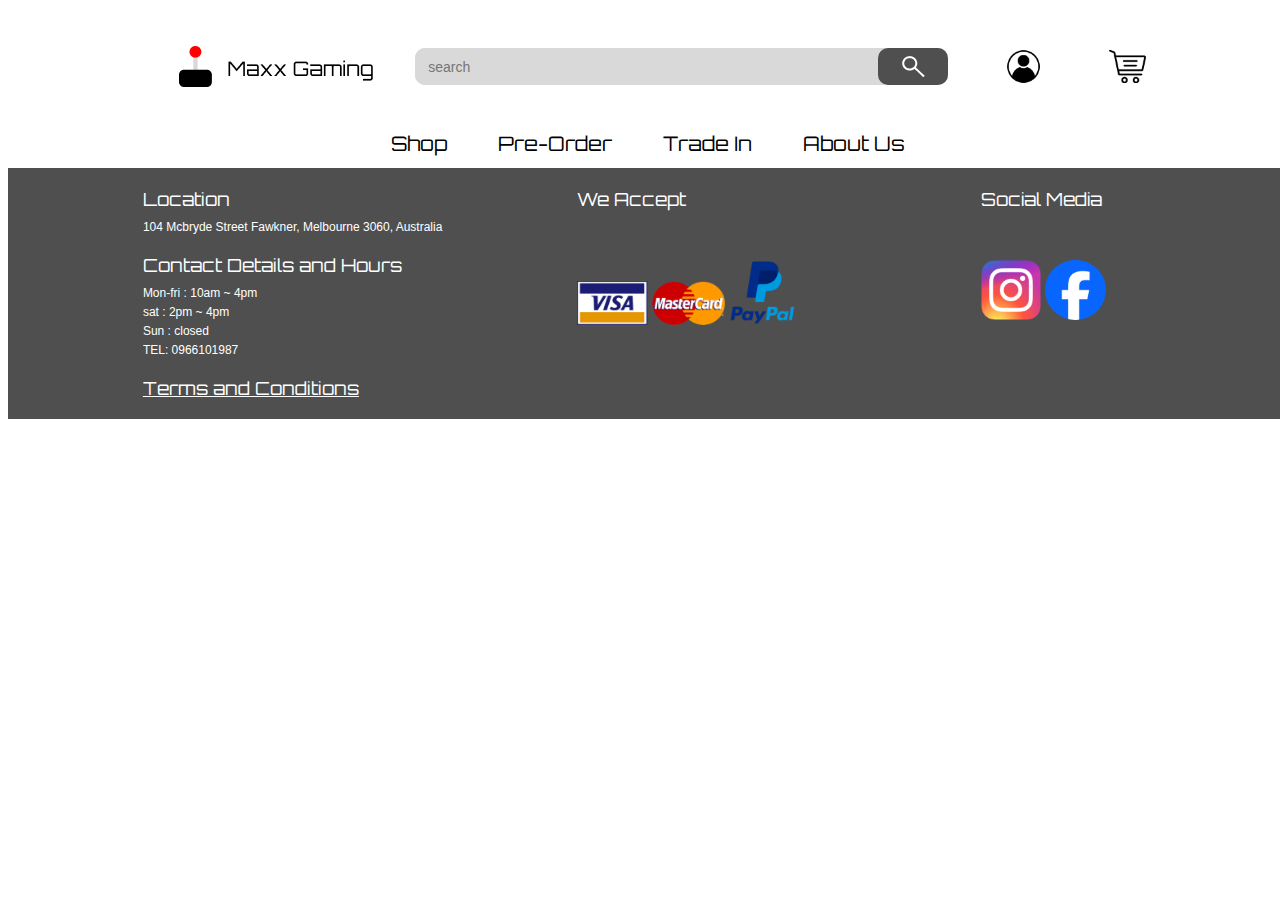
==== html/cart.html @ 016c909a "added animation and onclick to display menu" ====
<!DOCTYPE html>
<html lang="en">
<head>
    <meta charset="UTF-8">
    <meta name="viewport" content="width=device-width, initial-scale=1.0">
    <title>Maxx Gaming</title>
    <link rel="stylesheet" media="(max-width: 800px)" href="../css/smallpage.css">
    <link rel="stylesheet" media="(min-width: 801px)" href="../css/largepage.css">
        <!-- import orbitron font style -->
    <link href='https://fonts.googleapis.com/css?family=Orbitron' rel='stylesheet'>

</head>
<body>
     <!-- menu for mobile version -->
     <div id="menu">
        <div class="menu">
            <p>hi</p>
        </div>
    </div>
       <!-- centers the header -->
    <div class="center">
        <header>
       <!-- logo at desktop version, displays menu and cart at mobile version-->

            <div class="mobileheader">
                <!-- menu icon size does not need to be adjusted so theres no icon class -->
                <a class="mobileheadicon" style="margin-left: 3vw;" onclick="openmenu()"><img src="../files/menu.png" alt="cart"></a>
                <a href="../index.html"><img src="../files/logo.png" alt="Maxx Gaming Logo" style="margin: 3vw"></a>
                <a href="html/cart.html" class="mobileheadicon" style="margin-right: 5vw;"><img class="icon" src="../files/cart.png" alt="cart"></a>
            </div>
    
            <!-- searchbar -->
            <div class="searchbar">
                <input type="text" name="searchinput" placeholder="search" id="searchinput">
                <a href="shop.html" id="searchbutton"><img class="icon" src="../files/search.png" alt="searchbutton"></a>
            </div>
            <!-- profile and cart, hide at mobile version -->
            <a style="padding-left: 2vw;" id="deskprofile"><img class="icon" src="../files/profile.png" alt="profile"></a>
            <a style="padding-left: 2vw;" href="cart.html" id="deskcart"><img class="icon" src="../files/cart.png" alt="cart"></a>
        </header>
    </div>
    <!-- ______________________________ -->
    <!-- CONTENT OF EACH PAGE GOES HERE -->
    <!-- ------------------------------ -->
    <nav class="center" id="desknav">
        <a href="shop.html" class="navbaritem">Shop</a>
        <a class="navbaritem">Pre-Order</a>
        <a class="navbaritem">Trade In</a>
        <a class="navbaritem">About Us</a>
    </nav>
    <footer class="center" id="footer">
        <div style="margin-bottom: 10px;" id="footercontent">
            <h2>Location</h2>
            <p>104 Mcbryde Street Fawkner, Melbourne 3060, Australia</p>
            <h2>Contact Details and Hours</h2>
            <p>Mon-fri : 10am ~ 4pm</p>
            <p>sat : 2pm ~ 4pm</p>
            <p>Sun : closed</p>
            <p id="footerpmargin">TEL: 0966101987</p>
            <h2 style="text-decoration: underline;">Terms and Conditions</h2>
        </div>
        <div id="footercontent">
            <h2>We Accept</h2>
            <div class="imagespacing">
                <img class="icon" src="../files/visamaster (1).png" alt="visa and mastercard">
                <img class="icon" src="../files/paypal.png" alt="paypal">
            </div>
        </div>
        <div id="footercontent">
            <h2>Social Media</h2>
            <div class="imagespacing">
                <img class="icon" src="../files/insta.png" alt="instagram">
                <img class="icon" src="../files/facebook.png" alt="facebook">
            </div>
        </div>
    </footer>
    <script src="../javascript/menu.js"></script>
</body>
</html>
---- css/smallpage.css ----
@import url(global.css);

/*   _______________________ */
/* ~|MOBILE MENU CSS CONTENT|~ */
/*  ------------------------- */
#menu{
    display:none;
    position: absolute;
}
.menu{
    position: fixed;
    top: 0;
    width: 80vw;
    height: 50vh;
    display:flex;
    flex-direction: column;
    background-color: white;
    animation: menuslide;
    animation-duration: 0.4s;
}

@keyframes menuslide {
    from{left: -80vw;}
    to{left:0vw;}
}
/*   ___________________ */
/* ~|HEADER CSS CONTENT|~ */
/*  -------------------- */

/* make images smaller as original file dimentions are too large (as described in comments from assignment 2) */
header img.icon{
    width: auto;
    height: auto;
    max-width: 65%;
    max-height: 65%;
}

/* center content in header */
header {
    width: 100%;
    display: flex;
    /* vertical */
    align-items: center;  
    /* horizontal */
    justify-content: center; 
    flex-direction: column;
}
/* note: the search bar box covers/contians the input and the button */
.searchbar{
    height: 37px;
    display: flex;
    align-items: center; 
    justify-content: center;
    background-color: var(--lightgrey);
    border-radius: 10px;
    margin-bottom: 10px;
    
}
/* the space where user input their search  */
#searchinput{
    height: 35px;
    width: 70vw;
    border-radius: 10px;
    background-color: var(--lightgrey) ;
    margin: auto;
    border: 0ch;
    padding-left: 1vw; 
    font-size: 14px;
}


/* Remove the border of searchinput when typing or clicked */
#searchinput:focus {
    outline: none; 
    border-color: transparent; 
}

/* organise items in buttons */
a {
    display: flex; 
    justify-content: center;
    align-items: center;
}

#searchbutton{
    width: 70px;
    height: 37px;
    border-radius: 10px;
    display: flex;
    background-color: var(--darkgrey);
    align-items: center;  
    justify-content: center;
}

#searchbutton:hover {
    background-color: var(--hovercolour); /* Change background color on hover */
}

/* hide desktop version profile icon */
#deskprofile{
    display: none;
}

/* hide desktop version cart icon */
#deskcart{
    display: none;
}

/* space out the menu, logo and cart icon in mobile */
.mobileheader{
    width: 100vw;
    display: flex;
    align-items: center; 
    justify-content: space-between;
    flex-direction: row;

}


/*   ___________________ */
/* ~|NAVBAR CSS CONTENT|~ */
/*  -------------------- */

/* hide nav bar  */
#desknav{
    display: none;
}

/*  ____________________ */
/* ~|FOOTER CSS CONTENT|~ */
/*  -------------------- */

#footer{
    background-color: var(--darkgrey);
    width: 100%;
    height: 100%;
    align-items: flex-start;
    display: flex; 
    flex-direction: column;
    justify-content: center;
    align-items: center;  
    padding-bottom: 20px;
}

footer h2{
    font-size: 15px;
    font-family: Orbitron;
    color: white;
    font-weight: normal;
    margin-top: 10px;
    margin-bottom: 10px;
}

footer p{
    font-size: 12px;
    color: white;
    font-family: sans-serif;
    font-weight: normal;
    margin-top: 5px;
    margin-bottom: 5px;
}

/* resizing icons */
footer img.icon {
    width: auto;
    height: auto;
    max-width: 35%;
    max-height: 35%;
}
img.icon[src$="paypal.png"] {
    width: auto; 
    height: auto; 
    max-width: 25%; 
    max-height: 25%;
}

img.icon[src$="visamaster (1).png"] {
    width: auto; 
    height: auto; 
    max-width: 55%;
    max-height: 55%;
}

/* spaces out image in footer vertically */
.imagespacing{
    margin-top: 20px;
}

/* all elements in footer aligns center */
#footercontent > *{
    display: flex;
    justify-content: center;
    align-items: center;  
}
---- css/largepage.css ----
@import url(global.css);
/*   _______________________ */
/* ~|MOBILE MENU CSS CONTENT|~ */
/*  ------------------------- */

#menu{
    display: none;
}

/*   ___________________ */
/* ~|HEADER CSS CONTENT|~ */
/*  -------------------- */

/* make images smaller as original file dimentions are too large (as described in comments from assignment 2) */
header img.icon{
    width: auto;
    height: auto;
    max-width: 65%;
    max-height: 65%;
}

/* center content in header */
header{
    display: flex;
    /* vertical */
    align-items: center;  
    /* horizontal */
    justify-content: center; 
}

/* the search bar box covers/contians the input and the button */
.searchbar{
    height: 37px;
    display: flex;
    align-items: center; 
    justify-content: center;
    background-color: var(--lightgrey);
    border-radius: 10px;
    margin: auto;
}

/* the space where user input their search  */
#searchinput{
    height: 35px;
    width: 35vw;
    border-radius: 10px;
    background-color: var(--lightgrey) ;
    margin: auto;
    border: 0ch;
    padding-left: 1vw; 
    font-size: 14px;
}


/* Remove the border of searchinput when typing or clicked */
#searchinput:focus {
    outline: none; 
    border-color: transparent; 
}

/* organise items in buttons */
a {
    display: flex; 
    justify-content: center;
    align-items: center;
}


#searchbutton{
    width: 70px;
    height: 37px;
    border-radius: 10px;
    display: flex;
    background-color: var(--darkgrey);
    align-items: center;  
    justify-content: center;
}

#searchbutton:hover {
    background-color: var(--hovercolour); /* Change background color on hover */
}

/* remove mobile version icons */
.mobileheadicon{
    display: none;
}

/*   ___________________ */
/* ~|NAVBAR CSS CONTENT|~ */
/*  -------------------- */

.navbaritem{
    padding-left: 1vw;
    padding-right: 1vw;
    padding-top: 5px;
    padding-bottom: 10px;
    margin-left: 1vw;
    margin-right: 1vw;
    border-bottom: 2px solid transparent;
    font-size: 20px;
    font-family: Orbitron;
    color: black;
    text-decoration: none;
}

.navbaritem:hover{
    border-bottom: 2px solid black;
}
/*  ____________________ */
/* ~|FOOTER CSS CONTENT|~ */
/*  -------------------- */

#footer{
    background-color: var(--darkgrey);
    width: 100%;
    justify-content: space-evenly;
    align-items: flex-start;
}

footer h2{
    font-size: 18px;
    font-family: Orbitron;
    color: white;
    font-weight: normal;
    margin-top: 20px;
    margin-bottom: 10px;
}

footer p{
    font-size: 12px;
    color: white;
    font-family: sans-serif;
    font-weight: normal;
    margin-top: 5px;
    margin-bottom: 5px;
}

/* resizing icons */
footer img.icon {
    width: auto;
    height: auto;
    max-width: 35%;
    max-height: 35%;
}
img.icon[src$="paypal.png"] {
    width: auto; 
    height: auto; 
    max-width: 25%; 
    max-height: 25%;
}

img.icon[src$="visamaster (1).png"] {
    width: auto; 
    height: auto; 
    max-width: 55%;
    max-height: 55%;
}

/* spaces out image in footer vertically */
.imagespacing{
    margin-top: 50px;
}
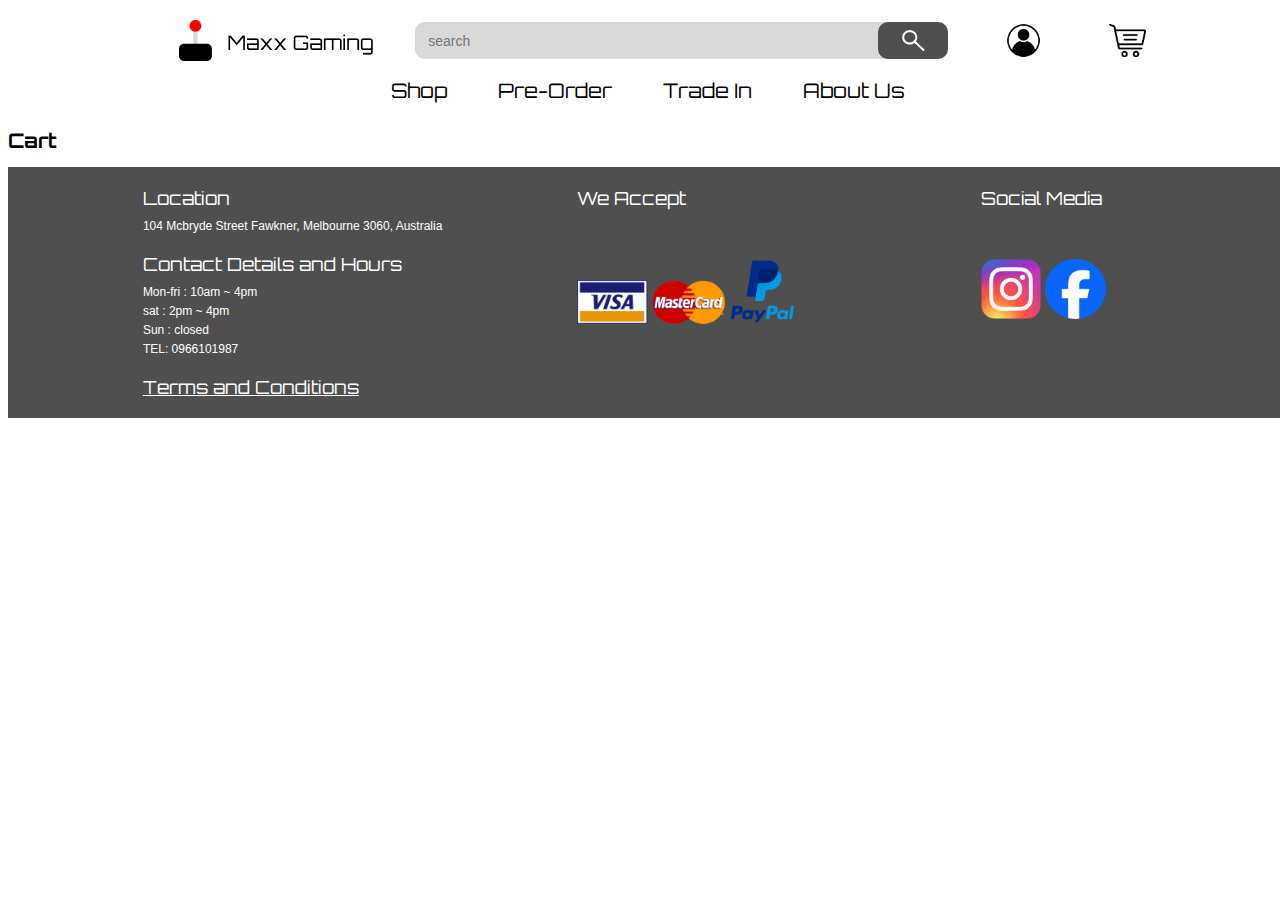
==== commit 810ea015: "finish up menu" ====
--- a/html/cart.html
+++ b/html/cart.html
@@ -11,22 +11,23 @@
 
 </head>
 <body>
-     <!-- menu for mobile version -->
-     <div id="menu">
-        <div class="menu">
-            <p>hi</p>
-        </div>
-    </div>
        <!-- centers the header -->
-    <div class="center">
+    <div class="center sticky">
         <header>
-       <!-- logo at desktop version, displays menu and cart at mobile version-->
-
+            <!-- menu for mobile version -->
+            <div id="menu">
+                <a class="menubutton" href="shop.html"><h2>Shop</h2></a>
+                <a class="menubutton"><h2>Pre-order</h2></a>
+                <a class="menubutton"><h2>Trade in</h2></a>
+                <a class="menubutton"><h2>About us</h2></a>
+                <a class="menubutton"><h2>Account</h2></a>
+            </div>
+             <!-- logo at desktop version, displays menu, logo and cart at mobile version-->
             <div class="mobileheader">
                 <!-- menu icon size does not need to be adjusted so theres no icon class -->
                 <a class="mobileheadicon" style="margin-left: 3vw;" onclick="openmenu()"><img src="../files/menu.png" alt="cart"></a>
-                <a href="../index.html"><img src="../files/logo.png" alt="Maxx Gaming Logo" style="margin: 3vw"></a>
-                <a href="html/cart.html" class="mobileheadicon" style="margin-right: 5vw;"><img class="icon" src="../files/cart.png" alt="cart"></a>
+                <a href="../index.html"><img src="../files/logo.png" alt="Maxx Gaming Logo" id="logo"></a>
+                <a href="cart.html" class="mobileheadicon" style="margin-right: 5vw;"><img class="icon" src="../files/cart.png" alt="cart"></a>
             </div>
     
             <!-- searchbar -->
@@ -34,20 +35,21 @@
                 <input type="text" name="searchinput" placeholder="search" id="searchinput">
                 <a href="shop.html" id="searchbutton"><img class="icon" src="../files/search.png" alt="searchbutton"></a>
             </div>
-            <!-- profile and cart, hide at mobile version -->
+            <!-- profile and cart, hide at mobile version since format is different-->
             <a style="padding-left: 2vw;" id="deskprofile"><img class="icon" src="../files/profile.png" alt="profile"></a>
             <a style="padding-left: 2vw;" href="cart.html" id="deskcart"><img class="icon" src="../files/cart.png" alt="cart"></a>
         </header>
     </div>
-    <!-- ______________________________ -->
-    <!-- CONTENT OF EACH PAGE GOES HERE -->
-    <!-- ------------------------------ -->
     <nav class="center" id="desknav">
         <a href="shop.html" class="navbaritem">Shop</a>
         <a class="navbaritem">Pre-Order</a>
         <a class="navbaritem">Trade In</a>
         <a class="navbaritem">About Us</a>
     </nav>
+    <!-- ______________________________ -->
+    <!-- CONTENT OF EACH PAGE GOES HERE -->
+    <!-- ------------------------------ -->
+    <h1>Cart</h1>
     <footer class="center" id="footer">
         <div style="margin-bottom: 10px;" id="footercontent">
             <h2>Location</h2>
--- a/css/smallpage.css
+++ b/css/smallpage.css
@@ -3,25 +3,48 @@
 /*   _______________________ */
 /* ~|MOBILE MENU CSS CONTENT|~ */
 /*  ------------------------- */
+
 #menu{
-    display:none;
-    position: absolute;
-}
-.menu{
     position: fixed;
-    top: 0;
-    width: 80vw;
-    height: 50vh;
-    display:flex;
+    top: -500px;
+    /* height of the menu */
+    width: 100vw;
+    height: auto;
+    display: flex;
+    justify-content: center;
+    align-items: center;  
     flex-direction: column;
     background-color: white;
-    animation: menuslide;
+    animation-name: "";
     animation-duration: 0.4s;
-}
-
-@keyframes menuslide {
-    from{left: -80vw;}
-    to{left:0vw;}
+    animation-fill-mode: forwards;
+    padding: 10px; /* Applies padding to all sides */
+}
+
+/* define slide in and out positions */
+@keyframes slidein {
+    from{top: -500px;}
+    to{top: 108px;}
+}
+
+@keyframes slideout {
+    from{top: 108px;}
+    to{top: -500px;}
+}
+
+.menubutton{
+    width: 90vw;
+    height: 80px;
+    border: 0;
+    border-radius: 10px;
+    background-color: var(--darkgrey);
+    color: white;
+    margin-bottom: 5px;
+    text-decoration: none;
+}
+
+.menubutton:hover{
+    background-color: var(--hovercolour);
 }
 /*   ___________________ */
 /* ~|HEADER CSS CONTENT|~ */
@@ -35,6 +58,14 @@
     max-height: 65%;
 }
 
+/* logo margin  */
+#logo{
+    margin-left: 3vw;
+    margin-right: 3vw;
+    margin-top: 10px;
+    margin-bottom: 10px;
+}
+
 /* center content in header */
 header {
     width: 100%;
@@ -54,7 +85,6 @@
     background-color: var(--lightgrey);
     border-radius: 10px;
     margin-bottom: 10px;
-    
 }
 /* the space where user input their search  */
 #searchinput{
@@ -68,7 +98,6 @@
     font-size: 14px;
 }
 
-
 /* Remove the border of searchinput when typing or clicked */
 #searchinput:focus {
     outline: none; 
@@ -113,7 +142,6 @@
     align-items: center; 
     justify-content: space-between;
     flex-direction: row;
-
 }
 
 
--- a/css/largepage.css
+++ b/css/largepage.css
@@ -17,6 +17,12 @@
     height: auto;
     max-width: 65%;
     max-height: 65%;
+}
+
+/* logo margin */
+#logo{
+    margin-left: 3vw; 
+    margin-right: 3vw;
 }
 
 /* center content in header */
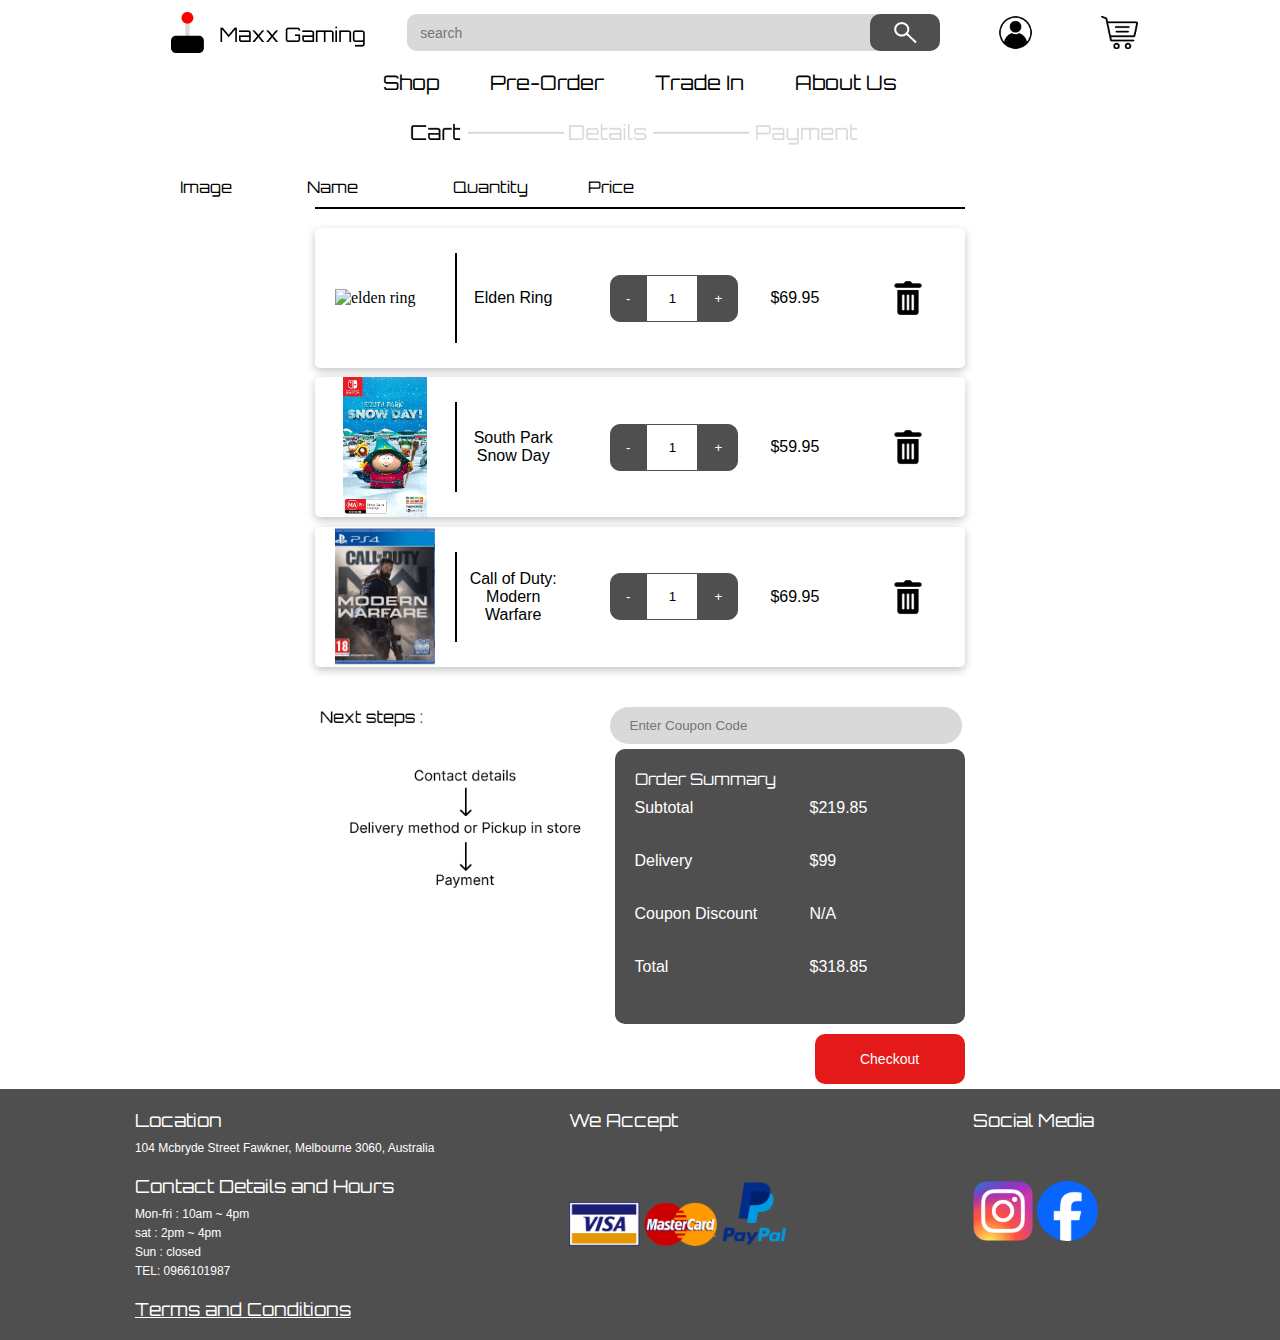
==== commit 9d81504b: "Product pages, cart, order summary component of checkout, confirmation page (phone and desktop displ" ====
--- a/html/cart.html
+++ b/html/cart.html
@@ -6,7 +6,10 @@
     <title>Maxx Gaming</title>
     <link rel="stylesheet" media="(max-width: 800px)" href="../css/smallpage.css">
     <link rel="stylesheet" media="(min-width: 801px)" href="../css/largepage.css">
-        <!-- import orbitron font style -->
+    <!-- checkout structure -->
+    <link rel="stylesheet" media="(max-width: 800px)"href="../css/cart-small.css">
+    <link rel="stylesheet" media="(min-width: 801px)"href="../css/cart-large.css">
+    <!-- import orbitron font style -->
     <link href='https://fonts.googleapis.com/css?family=Orbitron' rel='stylesheet'>
 
 </head>
@@ -16,7 +19,7 @@
         <header>
             <!-- menu for mobile version -->
             <div id="menu">
-                <a class="menubutton" href="shop.html"><h2>Shop</h2></a>
+                <a class="menubutton" href="shop.html" onclick="shoptitle('Shop')"><h2>Shop</h2></a>
                 <a class="menubutton"><h2>Pre-order</h2></a>
                 <a class="menubutton"><h2>Trade in</h2></a>
                 <a class="menubutton"><h2>About us</h2></a>
@@ -41,7 +44,7 @@
         </header>
     </div>
     <nav class="center" id="desknav">
-        <a href="shop.html" class="navbaritem">Shop</a>
+        <a href="shop.html" class="navbaritem" onclick="shoptitle('Shop')">Shop</a>
         <a class="navbaritem">Pre-Order</a>
         <a class="navbaritem">Trade In</a>
         <a class="navbaritem">About Us</a>
@@ -49,7 +52,110 @@
     <!-- ______________________________ -->
     <!-- CONTENT OF EACH PAGE GOES HERE -->
     <!-- ------------------------------ -->
-    <h1>Cart</h1>
+    <!-- progress bar -->
+    <div class="progresscontainer">
+        <img class="progressbar" src="../files/cart-details-payment/1.png" alt="progress">
+    </div>
+    <div class="pagetitle">
+        Cart
+    </div>
+    <div class="carttitles">
+        <div id="image">Image</div>
+        <div id="name">Name</div>
+        <div id="quantitytitle">Quantity</div>
+        <div id="price">Price</div>
+        <div></div>
+    </div>    
+    <div class="cartcontainer">
+        <div class="black-line"></div>
+        <div class="cartitemcard">
+            <div class="productincart">
+                <img src="../files/home-products/image 21.png" alt="elden ring">
+            </div>
+            <div class="vertical-line"></div>
+            <div class="nameofproduct">Elden Ring</div>
+            <div class="quantity">
+                <button id="decrease">-</button>
+                <input type="text" id="quantity" value="1">
+                <button id="increase">+</button>
+            </div>
+            <div class="priceofcartitem">$69.95</div>
+            <div class="bin">
+                <img src="../files/cart/bin.png" alt="bin">
+            </div>
+        </div>    
+        <div class="cartitemcard">
+            <div class="productincart">
+                <img src="../files/individual-product-display-images/southparksnowdayproductdisplay.jpg" alt="south park snow day">
+            </div>
+            <div class="vertical-line"></div>
+            <div class="nameofproduct">South Park Snow Day</div>
+            <div class="quantity">
+                <button id="decrease">-</button>
+                <input type="text" id="quantity" value="1">
+                <button id="increase">+</button>
+            </div>
+            <div class="priceofcartitem">$59.95</div>
+            <div class="bin">
+                <img src="../files/cart/bin.png" alt="bin">
+            </div>
+        </div>
+        <div class="cartitemcard">
+                <div class="productincart">
+                    <img src="../files/individual-product-display-images/cod.png" alt="call of duty: modern warfare">
+                </div>
+                <div class="vertical-line"></div>
+                <div class="nameofproduct">Call of Duty: Modern Warfare</div>
+                <div class="quantity">
+                    <button id="decrease">-</button>
+                    <input type="text" id="quantity" value="1">
+                    <button id="increase">+</button>
+                </div>
+                <div class="priceofcartitem">$69.95</div>
+                <div class="bin">
+                    <img src="../files/cart/bin.png" alt="bin">
+                </div>
+            </div>
+        </div>
+    </div>
+
+    <div class="orderprocessandsummary">
+        <!-- column 1 -->
+        <div class="column1">
+            <img src="../files/cart/steps.png" alt="next steps">
+            <div id="subtotalincolumn1">Subtotal: $219.85</div>
+        </div>
+        <!-- column 2 -->
+        <div class="column2">
+            <div class="coupon">
+                <input type="text" name="checkoutinput" placeholder="Enter Coupon Code" class="couponinput">
+            </div>
+            <div class="ordersummary">
+                <div id="ordersummarytitle">Order Summary</div>
+                <div id="ordercolumns">
+                    <div id="ordersummarydetails">
+                        <div id="subtotal">Subtotal</div>
+                        <div id="delivery">Delivery</div>
+                        <div id="coupon discount">Coupon Discount</div>
+                        <div id="total">Total</div>
+                    </div>
+                    <div id="orderfigures">
+                        <div id="subtotalnumber">$219.85</div>
+                        <div id="subtotalnumber">$99</div>
+                        <div id="subtotalnumber">N/A</div>
+                        <div id="subtotalnumber">$318.85</div>
+                    </div>
+                </div>
+            </div>
+            
+            <div class="checkoutcontainerbutton">
+                <a class="checkoutbutton" href="../html/checkout.html">
+                    Checkout
+                </a>
+            </div>    
+        </div>
+    </div>
+
     <footer class="center" id="footer">
         <div style="margin-bottom: 10px;" id="footercontent">
             <h2>Location</h2>
@@ -77,5 +183,6 @@
         </div>
     </footer>
     <script src="../javascript/menu.js"></script>
+    <script src="../javascript/shoptitle.js"></script>
 </body>
 </html>
--- a/css/smallpage.css
+++ b/css/smallpage.css
@@ -6,6 +6,7 @@
 
 #menu{
     position: fixed;
+    /* out of screen at first, then slide in when menu activated */
     top: -500px;
     /* height of the menu */
     width: 100vw;
@@ -152,6 +153,35 @@
 /* hide nav bar  */
 #desknav{
     display: none;
+}
+
+
+/*  ____________________ */
+/* ~|PAGE CSS CONTENT|~ */
+/*  -------------------- */
+
+#marginleft{
+    margin-left: 2.5vw;
+}
+
+h1{
+    font-size: 18px;
+    font-family: orbitron;
+    font-weight: normal;
+}
+
+h2{
+    font-size: 15px;
+    font-family: orbitron;
+    font-weight: normal;
+}
+
+p{
+    font-size: 12px;
+    font-family: sans-serif;
+    font-weight: normal;
+    text-decoration: none;
+    color: black;
 }
 
 /*  ____________________ */
--- a/css/largepage.css
+++ b/css/largepage.css
@@ -112,13 +112,41 @@
 .navbaritem:hover{
     border-bottom: 2px solid black;
 }
+
+
+/*  ____________________ */
+/* ~|PAGE CSS CONTENT|~ */
+/*  -------------------- */
+.marginleft{
+    margin-left: 5vw;
+}
+
+h1{
+    font-size: 20px;
+    font-family: orbitron;
+    font-weight: normal;
+}
+
+h2{
+    font-size: 16px;
+    font-family: orbitron;
+    font-weight: normal;
+}
+
+p{
+    font-size: 12px;
+    font-family: sans-serif;
+    font-weight: normal;
+    text-decoration: none;
+    color: black;
+}
 /*  ____________________ */
 /* ~|FOOTER CSS CONTENT|~ */
 /*  -------------------- */
 
 #footer{
     background-color: var(--darkgrey);
-    width: 100%;
+    width: 100vw;
     justify-content: space-evenly;
     align-items: flex-start;
 }
--- a/css/cart-small.css
+++ b/css/cart-small.css
@@ -0,0 +1,235 @@
+@import url(global.css);
+
+/* progress bar container */
+.progresscontainer{
+    width: 100vw;
+    display: flex;
+    justify-content: center;
+}
+
+/* adjust progress bar size */
+.progressbar{
+    width: 85vw;
+}
+
+.pagetitle {
+    font-family: orbitron;
+    font-size: 20px;
+    margin-left: 10px;
+}
+
+/* cart container */
+.cartcontainer{
+    display: flex;
+    flex-direction: column;
+    justify-content: center;
+    align-items: center;
+}
+
+/* cart titles */
+.cartcontainer{
+    display: flex;
+    flex-direction: column;
+    justify-content: center;
+    align-items: center;
+}
+
+/* cart titles */
+.carttitles{
+    font-size: 16px;
+    font-family: orbitron;
+    font-weight: normal;
+    display: flex; 
+    flex-direction: row;
+    text-align: left;
+    margin-top: 20px;
+    margin-bottom: 10px;
+}
+
+#image {
+    margin-left: 40px;
+}
+
+#name {
+    margin-left: 25px;
+}
+
+#quantitytitle {
+    margin-left: 20px;
+}
+
+#price {
+    margin-left: 35px;
+}
+
+/* line separating titles and cart items */
+.black-line {
+    height: 2px; /* Adjust height as needed */
+    background-color: black; /* Color of the line */
+    width: 95vw; /* Width of the line, adjust as needed */
+}
+
+/* cart item card */
+.cartitemcard{
+    margin: 1.5vw;
+    max-width: 90vw;
+    width: 650px;
+    max-height: 140px;
+    height: 140px;
+    border-radius: 5px;
+    box-shadow: rgba(0, 0, 0, 0.24) 0px 3px 8px;
+    display: flex;
+    flex-direction: row;
+    justify-content: flex-start;
+    text-decoration: none;
+    margin-bottom: 10px;
+}
+
+.productincart {
+    display: flex;
+    align-items: center; 
+}
+
+.productincart img {
+    max-width: 100px;
+    width: 100px; 
+    height: 100px; 
+    object-fit: contain;
+}
+
+.vertical-line {
+    display:none;
+}
+  
+
+.nameofproduct{
+    flex: 1; 
+    display: flex;
+    justify-content: center; 
+    align-items: center; 
+    font-family: sans-serif;
+    text-align: center;
+    max-width: 40px;
+}
+
+/* quantity container for adjusting amount */
+.quantity {
+    display: flex;
+    align-items: center;
+    margin-left: 10px;
+}
+
+/* styling for input quantity */
+.quantity input {
+    width: 30px;
+    text-align: center;
+    background-color: var(--lightgrey);
+    border: none;
+    padding: 15px 5px;
+}
+
+/* styling for common elements between + and - */
+.quantity button {
+    background-color: var(--darkgrey);
+    border: none;
+    padding: 15px 15px;
+    cursor: pointer;
+    color: white;
+}
+
+#increase {
+    border-radius: 0px 10px 10px 0px;
+}
+
+#decrease {
+    border-radius: 10px 0 0px 10px;
+}
+
+.individualproductcontainer{
+    display: flex;
+    justify-content: center;
+    max-width:100vw;
+}
+
+.priceofcartitem{
+    display: flex;
+    justify-content: center; 
+    align-items: center;
+    font-family: sans-serif;
+    margin-left: 10px;
+}
+
+.bin{
+    flex: 1; 
+    display: flex;
+    justify-content: center; 
+    align-items: center;
+}
+
+.bin img{
+    width: 30px;
+    height:auto;
+}
+
+/* Container for columns */
+.orderprocessandsummary {
+    display: flex;
+    justify-content: center; /* Center horizontally */
+}
+
+/* Product display */
+.column1 {
+    display: flex;
+    justify-content: flex-end;
+
+}
+
+.column1 img {
+    display:none;
+}
+
+#subtotalincolumn1 {
+    font-family: sans-serif;
+    font-size: 14pt;
+    justify-content: center;
+    text-align: center;
+    margin-left: 30px;
+    margin-top: 25px;
+}
+
+/* Product description */
+.column2 {
+    flex: 1.1;
+    margin-top: 50px;
+}
+
+.couponinput {
+    display:none;
+}
+
+/* container for product details */
+.ordersummary {
+    display:none;
+}
+
+.checkoutcontainerbutton {
+    display: flex;
+    margin-left: 175px;
+}
+
+.checkoutbutton {
+    width: 150px;
+    height: 50px;
+    background-color: var(--hovercolour);
+    border-radius: 10px;
+    display:flex;
+    margin: 5px;
+    font-family: sans-serif;
+    font-size: 14px;
+    color: white;
+    justify-content: center;
+    align-items: center;
+    margin-top: -40px;
+    margin-left: -130px;
+    text-decoration: none;
+}--- a/css/cart-large.css
+++ b/css/cart-large.css
@@ -0,0 +1,278 @@
+@import url(global.css);
+
+/* progress bar container */
+.progresscontainer{
+    width: 100vw;
+    display: flex;
+    justify-content: center;
+}
+
+/* adjust progress bar size */
+.progressbar{
+    width: 460px;
+    height: 50px;
+}
+
+.pagetitle{
+    display:none;
+}
+
+/* cart container */
+.cartcontainer{
+    display: flex;
+    flex-direction: column;
+    justify-content: center;
+    align-items: center;
+}
+
+/* cart titles */
+.carttitles{
+    font-size: 16px;
+    font-family: orbitron;
+    font-weight: normal;
+    display: flex; 
+    flex-direction: row;
+    text-align: left;
+    margin-top: 20px;
+    margin-bottom: 10px;
+}
+
+#image {
+    margin-left: 180px;
+}
+
+#name {
+    margin-left: 75px;
+}
+
+#quantitytitle {
+    margin-left: 95px;
+}
+
+#price {
+    margin-left: 60px;
+}
+
+/* line separating titles and cart items */
+.black-line {
+    height: 2px; /* Adjust height as needed */
+    background-color: black; /* Color of the line */
+    width: 650px; /* Width of the line, adjust as needed */
+}
+
+/* cart item card */
+.cartitemcard{
+    margin: 1.5vw;
+    max-width: 650px;
+    width: 650px;
+    max-height: 140px;
+    height: 140px;
+    border-radius: 5px;
+    box-shadow: rgba(0, 0, 0, 0.24) 0px 3px 8px;
+    display: flex;
+    flex-direction: row;
+    justify-content: flex-start;
+    text-decoration: none;
+    margin-bottom: -10px;
+}
+
+.productincart {
+    display: flex;
+    align-items: center; /* Vertically center items */
+}
+
+.productincart img {
+    max-width: 100%;
+    max-height: 100%;
+    margin-left: 20px;
+    width: 100px;
+    height: auto;
+    object-fit: contain;
+}
+
+.vertical-line {
+    width: 1.5px; /* Adjust the width as needed */
+    height: 90px; /* Adjust the height as needed */
+    background-color: black; /* Adjust the color as needed */
+    margin-left: 20px;
+    margin-top: 25px;
+  }
+  
+
+.nameofproduct{
+    flex: 1; 
+    display: flex;
+    justify-content: center; 
+    align-items: center; 
+    font-family: sans-serif;
+    text-align: center;
+}
+
+.priceofcartitem{
+    flex: 1; 
+    display: flex;
+    justify-content: center; 
+    align-items: center;
+    font-family: sans-serif; 
+}
+
+.bin{
+    flex: 1; 
+    display: flex;
+    justify-content: center; 
+    align-items: center;
+
+}
+
+.bin img{
+    width:50px;
+    height:auto;
+}
+
+/* quantity container for adjusting amount */
+.quantity {
+    display: flex;
+    align-items: center;
+    margin-left: 40px;
+}
+
+/* styling for input quantity */
+.quantity input {
+    width: 40px;
+    text-align: center;
+    background-color: var(--white);
+    border: 1px solid var(--darkgrey);
+    padding: 15px 5px;
+}
+
+/* styling for common elements between + and - */
+.quantity button {
+    background-color: var(--darkgrey);
+    border: 1px solid var(--darkgrey);
+    padding: 15px 15px;
+    cursor: pointer;
+    color: white;
+}
+
+#increase {
+    border-radius: 0px 10px 10px 0px;
+}
+
+#decrease {
+    border-radius: 10px 0 0px 10px;
+}
+
+.individualproductcontainer{
+    display: flex;
+    justify-content: center;
+    max-width:100vw;
+}
+
+/* Container for columns */
+.orderprocessandsummary {
+    display: flex;
+    justify-content: center; /* Center horizontally */
+}
+
+/* Product display */
+.column1 {
+    flex: 1;
+    margin-top: 50px;
+    display: flex;
+    justify-content: flex-end;
+}
+
+.column1 img {
+    height: 280px;
+    display: block;
+
+}
+
+#subtotalincolumn1 {
+    display:none;
+}
+
+/* Product description */
+.column2 {
+    flex: 1.1;
+    margin-top: 50px;
+}
+
+.couponinput {
+    background-color: transparent;
+    border: none;
+    width: 330px;
+    height: 35px;
+    background-color: var(--lightgrey);
+    border-radius: 25px;
+    display: flex;
+    justify-content: left;
+    align-items: center;
+    padding-left: 20px;
+}
+
+/* container for product details */
+.ordersummary {
+    width: 350px;
+    height: 275px;
+    background-color: var(--darkgrey);
+    border-radius: 10px;
+    display:flex;
+    margin: 5px;
+    flex-direction: column;
+}
+
+#ordersummarytitle {
+    color: white;
+    font-family: orbitron;
+    padding: 20px;
+    margin-bottom: -30px;
+}
+
+#ordercolumns {
+    display: flex;
+    flex-direction: row;
+    justify-content: space-around; /* Distribute columns evenly */
+    width: 100%; /* Ensure the columns take up the full width */
+    font-family: sans-serif;
+    font-size: 16px;
+    font-weight: 50;
+    color: white;
+}
+
+#ordersummarydetails,
+#orderfigures {
+    flex: 1; /* Distribute available space evenly */
+}
+
+#ordersummarydetails > div,
+#orderfigures > div {
+    margin-bottom: 35px; /* Add vertical space between divs */
+}
+
+
+#ordercolumns > div {
+    margin: 20px; /* Add some space between elements */
+}
+
+
+
+.checkoutcontainerbutton {
+    display: flex;
+    margin-left: 200px;
+}
+
+.checkoutbutton {
+    width: 150px;
+    height: 50px;
+    background-color: var(--hovercolour);
+    border-radius: 10px;
+    display:flex;
+    margin: 5px;
+    font-family: sans-serif;
+    font-size: 14px;
+    color: white; 
+    justify-content: center;
+    align-items: center;
+    text-decoration: none;
+}